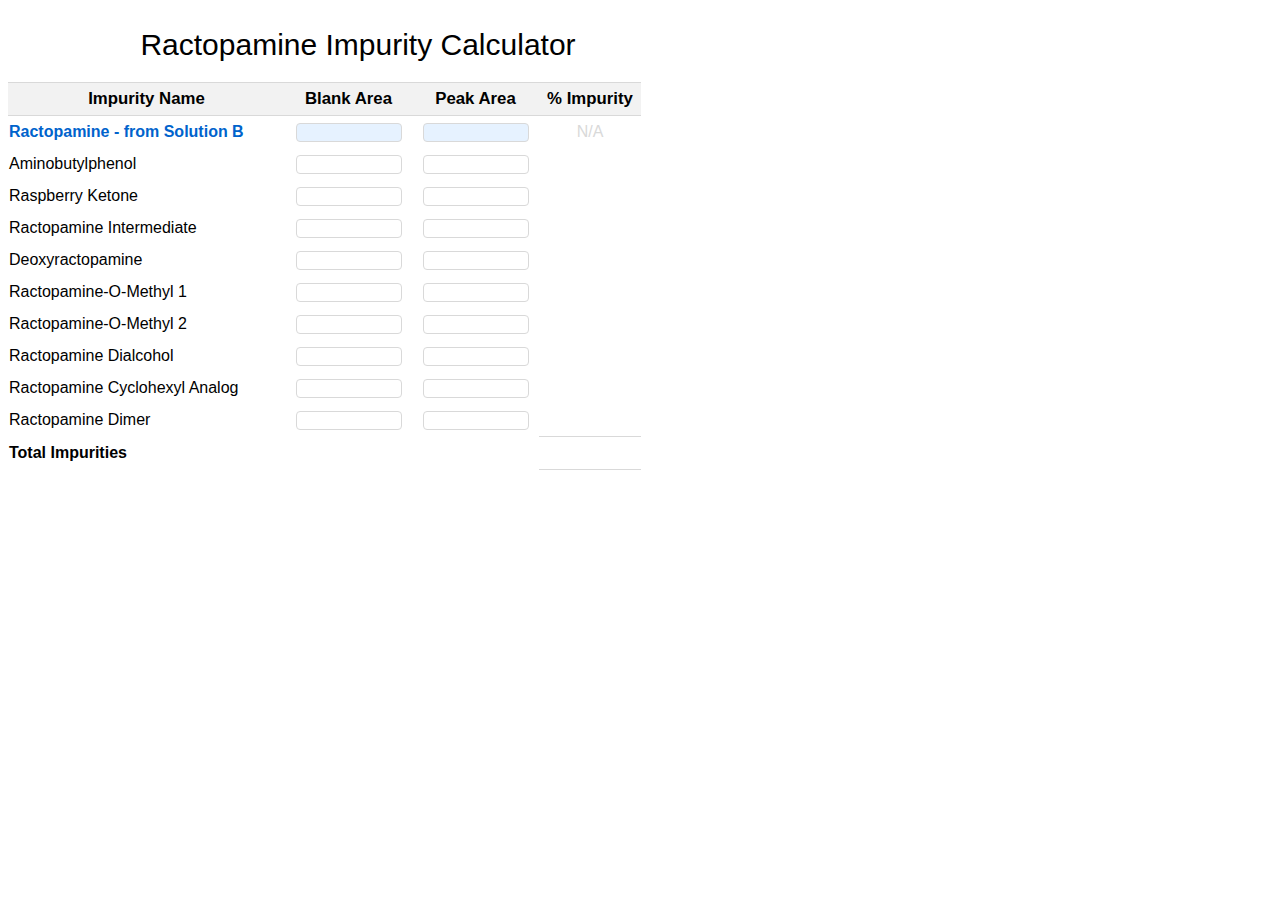
==== index.html @ 192af3d4 "Creating new project" ====
<!DOCTYPE html>
<html>
<head>
	<title>USP Ractopamine Impurities</title>
	<link rel="stylesheet" type="text/css" href="styles.css">
</head>
<body>
	<form>
		
	<!-- Form Header -->
		
		<div class="formHeader">Ractopamine Impurity Calculator</div>
	
	<!-- Impurities Data -->

	<table>
		<tr>
			<th>Impurity Name</th>
			<th>Blank Area</th>
			<th>Peak Area</th>
			<th>% Impurity</th>
		</tr>
		<tr class="row1">
			<td class="column1">Ractopamine - from Solution B</td>
			<td class="column2"><input class="blankArea" type="text"></td>
			<td class="column3"><input class="peakArea" type="text"></td>
			<td class="column4">N/A</td>
		</tr>
		<tr>
			<td class="column1">Aminobutylphenol</td>
			<td class="column2"><input class="blankArea" type="text"></td>
			<td class="column3"><input class="peakArea" type="text"></td>
			<td class="column4"></td>
		</tr>
		<tr>
			<td class="column1">Raspberry Ketone</td>
			<td class="column2"><input class="blankArea" type="text"></td>
			<td class="column3"><input class="peakArea" type="text"></td>
			<td class="column4"></td>
		</tr>
		<tr>
			<td class="column1">Ractopamine Intermediate</td>
			<td class="column2"><input class="blankArea" type="text"></td>
			<td class="column3"><input class="peakArea" type="text"></td>
			<td class="column4"></td>
		</tr>
		<tr>
			<td class="column1">Deoxyractopamine</td>
			<td class="column2"><input class="blankArea" type="text"></td>
			<td class="column3"><input class="peakArea" type="text"></td>
			<td class="column4"></td>
		</tr>
		<tr>
			<td class="column1">Ractopamine-O-Methyl 1 </td>
			<td class="column2"><input class="blankArea" type="text"></td>
			<td class="column3"><input class="peakArea" type="text"></td>
			<td class="column4"></td>
		</tr>
		<tr>
			<td class="column1">Ractopamine-O-Methyl 2 </td>
			<td class="column2"><input class="blankArea" type="text"></td>
			<td class="column3"><input class="peakArea" type="text"></td>
			<td class="column4"></td>
		</tr>
		<tr>
			<td class="column1">Ractopamine Dialcohol</td>
			<td class="column2"><input class="blankArea" type="text"></td>
			<td class="column3"><input class="peakArea" type="text"></td>
			<td class="column4"></td>
		</tr>
		<tr>
			<td class="column1">Ractopamine Cyclohexyl Analog</td>
			<td class="column2"><input class="blankArea" type="text"></td>
			<td class="column3"><input class="peakArea" type="text"></td>
			<td class="column4"></td>
		</tr>
		<tr>
			<td class="column1">Ractopamine Dimer</td>
			<td class="column2"><input class="blankArea" type="text"></td>
			<td class="column3"><input class="peakArea" type="text"></td>
			<td class="column4"></td>
		</tr>
		<tr class="lastRow">
			<td class="column1">Total Impurities</td>
			<td class="column2"></td>
			<td class="column3"></td>
			<td class="column4"></td>
		</tr>
	</table>

</form>
<script type="text/javascript" src="function.js"></script>
</body>
</html>
---- styles.css ----
body {
	width:700px;
	font-family: Arial;
}

/* Form Header */

.formHeader {
	font-size:30px;
	text-align: center;
	padding: 20px 0;
}

/* Impurities Data */
table {
	border-collapse: collapse;
}

th, td {
	height:30px;
}

input[type=text] {
	border:1px solid #d9d9d9;
	border-radius: 4px;
}

th {
	font-size: 1.05em;
	font-family: Arial;
	background-color: #f2f2f2;
	border-bottom: 1px solid #d9d9d9;
	border-top: 1px solid #d9d9d9;
}

.column1 {
	width:275px;
}

.column2, .column3 {
	text-align: center;
	width:125px;
}

.column4 {
	text-align: center;
	width:100px;
}

.peakArea, .blankArea {
	width:100px;
}

.row1 input {
	background-color: #e6f2ff;
}

.row1 .column1 {
	color: #0063cc;
	font-weight: bold;
}

.row1 .column4 {
	color: #d9d9d9;
}

.lastRow .column1 {
	font-weight: bold;	
}

.lastRow .column4 {
	border-top: 1px solid #d9d9d9;
	border-bottom: 1px solid #d9d9d9;
}
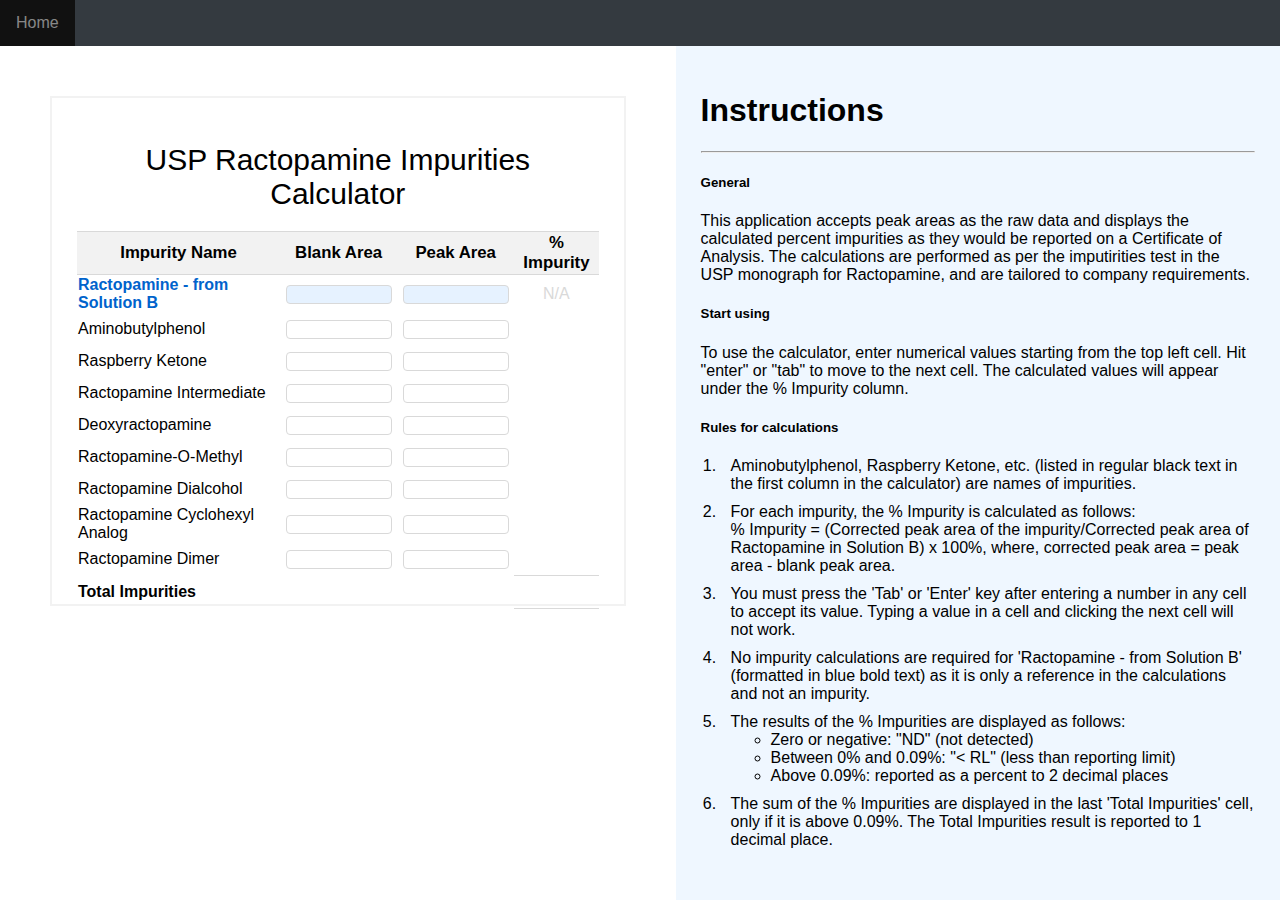
==== commit 4704d6dc: "added navbar and instructions" ====
--- a/index.html
+++ b/index.html
@@ -1,94 +1,122 @@
 <!DOCTYPE html>
 <html>
+
 <head>
-	<title>USP Ractopamine Impurities</title>
-	<link rel="stylesheet" type="text/css" href="styles.css">
+    <title>USP Ractopamine Impurities</title>
+    <link rel="stylesheet" type="text/css" href="styles.css">
 </head>
+
 <body>
-	<form>
-		
-	<!-- Form Header -->
-		
-		<div class="formHeader">Ractopamine Impurity Calculator</div>
-	
-	<!-- Impurities Data -->
+    <nav class="navbar">
+        <ul>
+            <li><a href="default.asp">Home</a></li>
+            <!-- <li style="float:right"><a href="contact.asp">About</a></li> -->
+            <!-- <li style="float:right"><a href="about.asp">Docs</a></li> -->
+        </ul>
+    </nav>
+    <div id="main">
+        <form>
+            <!-- Form Header -->
+            <div class="formHeader">USP Ractopamine Impurities Calculator</div>
+            <!-- Impurities Data -->
+            <table>
+                <tr>
+                    <th>Impurity Name</th>
+                    <th>Blank Area</th>
+                    <th>Peak Area</th>
+                    <th>% Impurity</th>
+                </tr>
+                <tr class="row1">
+                    <td class="column1">Ractopamine - from Solution B</td>
+                    <td class="column2"><input class="blankArea" type="text"></td>
+                    <td class="column3"><input class="peakArea" type="text"></td>
+                    <td class="column4">N/A</td>
+                </tr>
+                <tr>
+                    <td class="column1">Aminobutylphenol</td>
+                    <td class="column2"><input class="blankArea" type="text"></td>
+                    <td class="column3"><input class="peakArea" type="text"></td>
+                    <td class="column4"></td>
+                </tr>
+                <tr>
+                    <td class="column1">Raspberry Ketone</td>
+                    <td class="column2"><input class="blankArea" type="text"></td>
+                    <td class="column3"><input class="peakArea" type="text"></td>
+                    <td class="column4"></td>
+                </tr>
+                <tr>
+                    <td class="column1">Ractopamine Intermediate</td>
+                    <td class="column2"><input class="blankArea" type="text"></td>
+                    <td class="column3"><input class="peakArea" type="text"></td>
+                    <td class="column4"></td>
+                </tr>
+                <tr>
+                    <td class="column1">Deoxyractopamine</td>
+                    <td class="column2"><input class="blankArea" type="text"></td>
+                    <td class="column3"><input class="peakArea" type="text"></td>
+                    <td class="column4"></td>
+                </tr>
+                <tr>
+                    <td class="column1">Ractopamine-O-Methyl</td>
+                    <td class="column2"><input class="blankArea" type="text"></td>
+                    <td class="column3"><input class="peakArea" type="text"></td>
+                    <td class="column4"></td>
+                </tr>
+                <tr>
+                    <td class="column1">Ractopamine Dialcohol</td>
+                    <td class="column2"><input class="blankArea" type="text"></td>
+                    <td class="column3"><input class="peakArea" type="text"></td>
+                    <td class="column4"></td>
+                </tr>
+                <tr>
+                    <td class="column1">Ractopamine Cyclohexyl Analog</td>
+                    <td class="column2"><input class="blankArea" type="text"></td>
+                    <td class="column3"><input class="peakArea" type="text"></td>
+                    <td class="column4"></td>
+                </tr>
+                <tr>
+                    <td class="column1">Ractopamine Dimer</td>
+                    <td class="column2"><input class="blankArea" type="text"></td>
+                    <td class="column3"><input class="peakArea" type="text"></td>
+                    <td class="column4"></td>
+                </tr>
+                <tr class="lastRow">
+                    <td class="column1">Total Impurities</td>
+                    <td class="column2"></td>
+                    <td class="column3"></td>
+                    <td class="column4"></td>
+                </tr>
+            </table>
+        </form>
+        <div id="instructions">
+            <h1>Instructions</h1>
+            <hr>
+            <h5>General</h5>
+            <p>
+                This application accepts peak areas as the raw data and displays the calculated percent impurities as they would be reported on a Certificate of Analysis. The calculations are performed as per the imputirities test in the USP monograph for Ractopamine, and are tailored to company requirements.
+            </p>
+            <!-- <p>For more information, see <a href="">Docs</a>.</p> -->
+            <h5>Start using</h5>
+            <p>
+                To use the calculator, enter numerical values starting from the top left cell. Hit "enter" or "tab" to move to the next cell. The calculated values will appear under the % Impurity column.
+            </p>
+            <h5>Rules for calculations</h5>
+            <ol>
+                <li class="mainList">Aminobutylphenol, Raspberry Ketone, etc. (listed in regular black text in the first column in the calculator) are names of impurities.</li>
+                <li class="mainList">For each impurity, the % Impurity is calculated as follows:<br>% Impurity = (Corrected peak area of the impurity/Corrected peak area of Ractopamine in Solution B) x 100%, where, corrected peak area = peak area - blank peak area.</li>
+                <li class="mainList">You must press the 'Tab' or 'Enter' key after entering a number in any cell to accept its value. Typing a value in a cell and clicking the next cell will not work.</li>
+                <li class="mainList">No impurity calculations are required for 'Ractopamine - from Solution B' (formatted in blue bold text) as it is only a reference in the calculations and not an impurity.</li>
+                <li class="mainList">The results of the % Impurities are displayed as follows:<br>
+                    <ul>
+                        <li>Zero or negative: "ND" (not detected)</li>
+                        <li>Between 0% and 0.09%: "< RL" (less than reporting limit)</li>
+                        <li>Above 0.09%: reported as a percent to 2 decimal places</li>
+                    </ul>
+                <li class="mainList">The sum of the % Impurities are displayed in the last 'Total Impurities' cell, only if it is above 0.09%. The Total Impurities result is reported to 1 decimal place.</li>
+            </ol>
+        </div>
+    </div>
+    <script type="text/javascript" src="script.js"></script>
+</body>
 
-	<table>
-		<tr>
-			<th>Impurity Name</th>
-			<th>Blank Area</th>
-			<th>Peak Area</th>
-			<th>% Impurity</th>
-		</tr>
-		<tr class="row1">
-			<td class="column1">Ractopamine - from Solution B</td>
-			<td class="column2"><input class="blankArea" type="text"></td>
-			<td class="column3"><input class="peakArea" type="text"></td>
-			<td class="column4">N/A</td>
-		</tr>
-		<tr>
-			<td class="column1">Aminobutylphenol</td>
-			<td class="column2"><input class="blankArea" type="text"></td>
-			<td class="column3"><input class="peakArea" type="text"></td>
-			<td class="column4"></td>
-		</tr>
-		<tr>
-			<td class="column1">Raspberry Ketone</td>
-			<td class="column2"><input class="blankArea" type="text"></td>
-			<td class="column3"><input class="peakArea" type="text"></td>
-			<td class="column4"></td>
-		</tr>
-		<tr>
-			<td class="column1">Ractopamine Intermediate</td>
-			<td class="column2"><input class="blankArea" type="text"></td>
-			<td class="column3"><input class="peakArea" type="text"></td>
-			<td class="column4"></td>
-		</tr>
-		<tr>
-			<td class="column1">Deoxyractopamine</td>
-			<td class="column2"><input class="blankArea" type="text"></td>
-			<td class="column3"><input class="peakArea" type="text"></td>
-			<td class="column4"></td>
-		</tr>
-		<tr>
-			<td class="column1">Ractopamine-O-Methyl 1 </td>
-			<td class="column2"><input class="blankArea" type="text"></td>
-			<td class="column3"><input class="peakArea" type="text"></td>
-			<td class="column4"></td>
-		</tr>
-		<tr>
-			<td class="column1">Ractopamine-O-Methyl 2 </td>
-			<td class="column2"><input class="blankArea" type="text"></td>
-			<td class="column3"><input class="peakArea" type="text"></td>
-			<td class="column4"></td>
-		</tr>
-		<tr>
-			<td class="column1">Ractopamine Dialcohol</td>
-			<td class="column2"><input class="blankArea" type="text"></td>
-			<td class="column3"><input class="peakArea" type="text"></td>
-			<td class="column4"></td>
-		</tr>
-		<tr>
-			<td class="column1">Ractopamine Cyclohexyl Analog</td>
-			<td class="column2"><input class="blankArea" type="text"></td>
-			<td class="column3"><input class="peakArea" type="text"></td>
-			<td class="column4"></td>
-		</tr>
-		<tr>
-			<td class="column1">Ractopamine Dimer</td>
-			<td class="column2"><input class="blankArea" type="text"></td>
-			<td class="column3"><input class="peakArea" type="text"></td>
-			<td class="column4"></td>
-		</tr>
-		<tr class="lastRow">
-			<td class="column1">Total Impurities</td>
-			<td class="column2"></td>
-			<td class="column3"></td>
-			<td class="column4"></td>
-		</tr>
-	</table>
-
-</form>
-<script type="text/javascript" src="function.js"></script>
-</body>
-</html>	+</html>--- a/styles.css
+++ b/styles.css
@@ -1,74 +1,139 @@
 body {
-	width:700px;
-	font-family: Arial;
+    font-family: Arial;
+    margin: 0;
+    padding: 0;
+}
+
+/* Navbar */
+
+nav ul {
+    list-style-type: none;
+    margin: 0;
+    padding: 0;
+    overflow: hidden;
+    background-color: #343a40;
+    position: sticky;
+    top: 0;
+}
+
+nav li {
+    float: left;
+}
+
+nav li a {
+    display: block;
+    color: rgba(255, 255, 255, .5);
+    text-align: center;
+    padding: 14px 16px;
+    text-decoration: none;
+}
+
+nav li a:hover {
+    background-color: #111;
+}
+
+/* Main */
+
+#main {
+    display: flex;
+    justify-content: space-between;
+}
+
+/* Form */
+
+form {
+    width: 635px;
+    height: 456px;
+    margin: 50px;
+    padding: 25px;
+    border: 2px solid #f2f2f2;
 }
 
 /* Form Header */
 
 .formHeader {
-	font-size:30px;
-	text-align: center;
-	padding: 20px 0;
+    font-size: 30px;
+    text-align: center;
+    padding: 20px 0;
 }
 
 /* Impurities Data */
 table {
-	border-collapse: collapse;
+    border-collapse: collapse;
 }
 
-th, td {
-	height:30px;
+th,
+td {
+    height: 30px;
 }
 
 input[type=text] {
-	border:1px solid #d9d9d9;
-	border-radius: 4px;
+    border: 1px solid #d9d9d9;
+    border-radius: 4px;
 }
 
 th {
-	font-size: 1.05em;
-	font-family: Arial;
-	background-color: #f2f2f2;
-	border-bottom: 1px solid #d9d9d9;
-	border-top: 1px solid #d9d9d9;
+    font-size: 1.05em;
+    font-family: Arial;
+    background-color: #f2f2f2;
+    border-bottom: 1px solid #d9d9d9;
+    border-top: 1px solid #d9d9d9;
 }
 
 .column1 {
-	width:275px;
+    width: 275px;
 }
 
-.column2, .column3 {
-	text-align: center;
-	width:125px;
+.column2,
+.column3 {
+    text-align: center;
+    width: 125px;
 }
 
 .column4 {
-	text-align: center;
-	width:100px;
+    text-align: center;
+    width: 100px;
 }
 
-.peakArea, .blankArea {
-	width:100px;
+.peakArea,
+.blankArea {
+    width: 100px;
 }
 
 .row1 input {
-	background-color: #e6f2ff;
+    background-color: #e6f2ff;
 }
 
 .row1 .column1 {
-	color: #0063cc;
-	font-weight: bold;
+    color: #0063cc;
+    font-weight: bold;
 }
 
 .row1 .column4 {
-	color: #d9d9d9;
+    color: #d9d9d9;
 }
 
 .lastRow .column1 {
-	font-weight: bold;	
+    font-weight: bold;
 }
 
 .lastRow .column4 {
-	border-top: 1px solid #d9d9d9;
-	border-bottom: 1px solid #d9d9d9;
-}+    border-top: 1px solid #d9d9d9;
+    border-bottom: 1px solid #d9d9d9;
+}
+
+/* Instructions */
+
+#instructions {
+    background-color: rgb(239, 247, 255);
+    padding: 25px;
+    width: 675px;
+}
+
+#instructions ol {
+	padding-left: 20px;
+}
+
+.mainList {
+	padding: 0 0 10px 10px;
+}
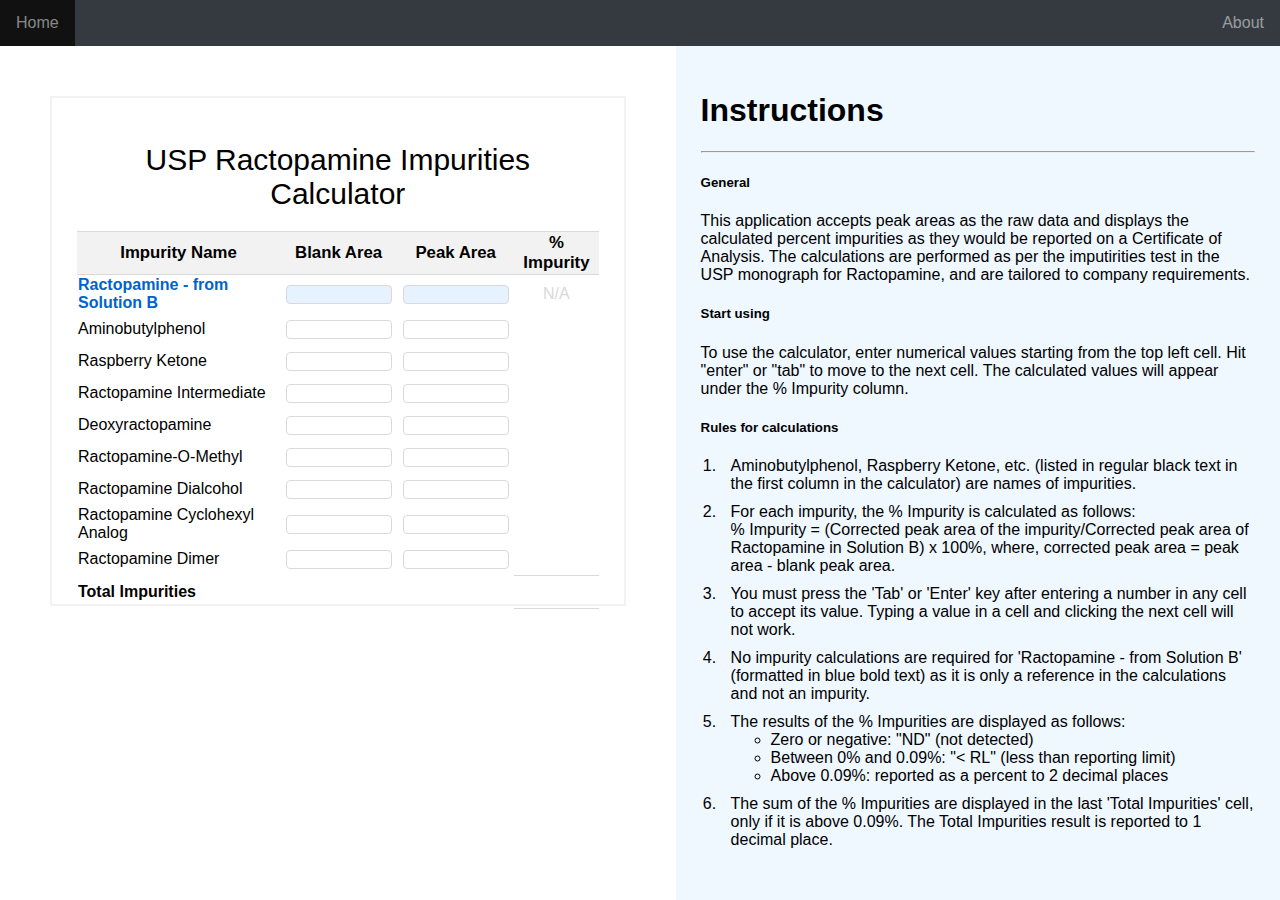
==== commit c9731ff7: "added about page" ====
--- a/index.html
+++ b/index.html
@@ -9,9 +9,9 @@
 <body>
     <nav class="navbar">
         <ul>
-            <li><a href="default.asp">Home</a></li>
-            <!-- <li style="float:right"><a href="contact.asp">About</a></li> -->
-            <!-- <li style="float:right"><a href="about.asp">Docs</a></li> -->
+            <li><a href="index.html">Home</a></li>
+            <li style="float:right"><a href="about.html">About</a></li>
+            <!-- <li style="float:right"><a href="">Docs</a></li> -->
         </ul>
     </nav>
     <div id="main">
--- a/styles.css
+++ b/styles.css
@@ -137,3 +137,11 @@
 .mainList {
 	padding: 0 0 10px 10px;
 }
+
+/* About Page */
+
+#about {
+width:700px;
+padding-top: 100px;
+margin:auto;
+}